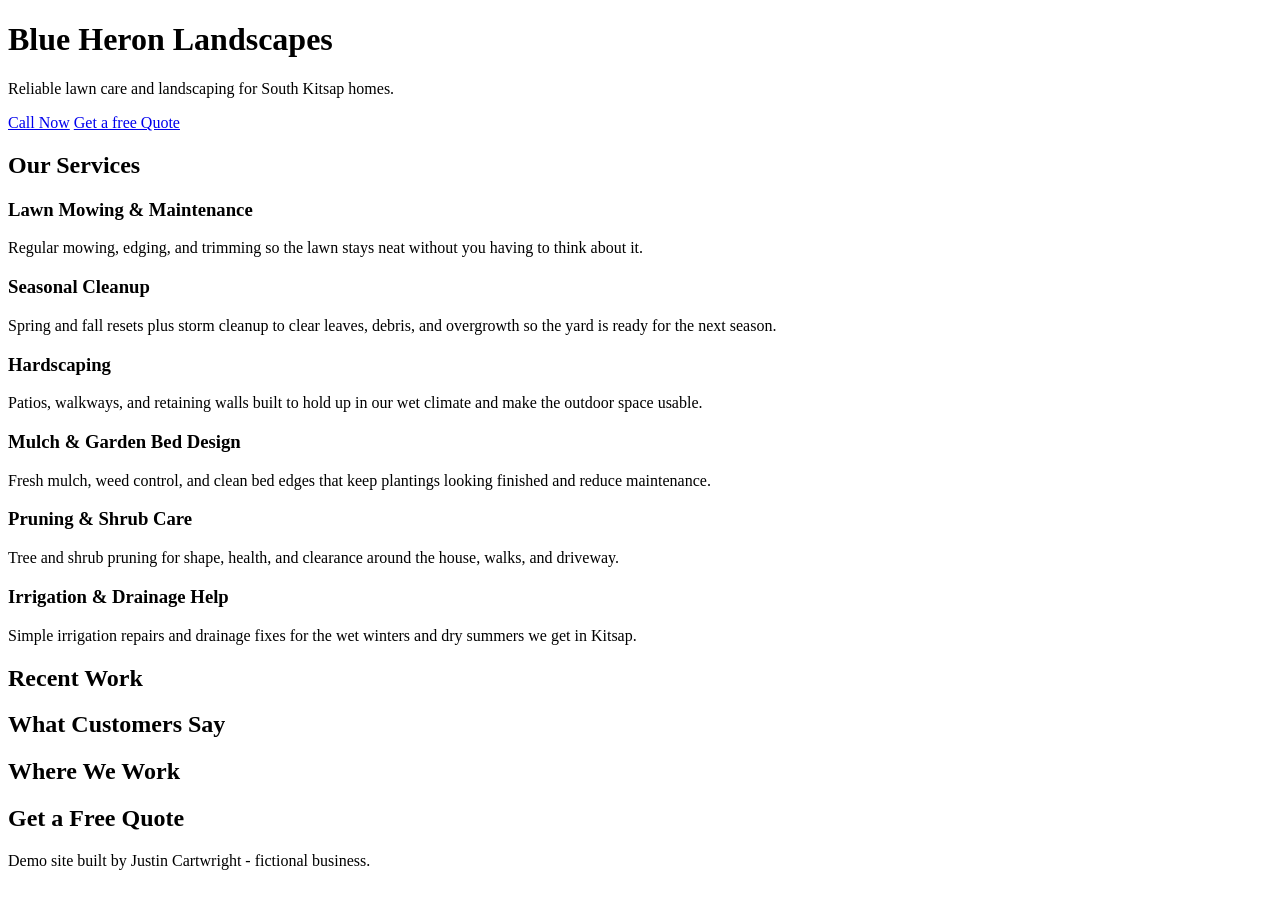
==== blue-heron/index.html @ 48705c32 "Polish services text and formatting" ====
<!DOCTYPE html>
<html lang="en">
<head>
    <meta charset="UTF-8">
    <meta name="viewport" content="width=device-width, initial-scale=1.0">
    <meta name="description" content="Residential landscaping & outdoor maintenance in South Kitsap.">
    <title>Blue Heron Landscapes | Port Orchard Landscaping (Demo)</title>
</head>
<body>
    <header>
        <h1>Blue Heron Landscapes</h1>
        <p>Reliable lawn care and landscaping for South Kitsap homes.</p>
        <a href="tel:+15555550123">Call Now</a>
        <a href="#quote">Get a free Quote</a>
    </header>
        <!-- SERVICES -->
        <section id="services">
            <h2>Our Services</h2>
            <article>
                <h3>Lawn Mowing & Maintenance</h3>
                <p>Regular mowing, edging, and trimming so the lawn stays neat without you having to think about it.</p>
            </article>
            <article>
                <h3>Seasonal Cleanup</h3>
                <p>Spring and fall resets plus storm cleanup to clear leaves, debris, and overgrowth so the yard is ready for the next season.</p>
            </article>
            <article>
                <h3>Hardscaping</h3>
                <p>Patios, walkways, and retaining walls built to hold up in our wet climate and make the outdoor space usable.</p>
            </article>
            <article>
                <h3>Mulch & Garden Bed Design</h3>
                <p>Fresh mulch, weed control, and clean bed edges that keep plantings looking finished and reduce maintenance.</p>
            </article>
            <article>
                <h3>Pruning & Shrub Care</h3>
                <p>Tree and shrub pruning for shape, health, and clearance around the house, walks, and driveway.</p>
            </article>
            <article>
                <h3>Irrigation & Drainage Help</h3>
                <p>Simple irrigation repairs and drainage fixes for the wet winters and dry summers we get in Kitsap.</p>
            </article>
        </section>
        <!-- GALLERY -->
        <section id="gallery">
            <h2>Recent Work</h2>
        </section>
        <!-- REVIEWS -->
        <section id="reviews">
            <h2>What Customers Say</h2>
        </section>
        <!-- SERVICE AREA -->
        <section id="area">
            <h2>Where We Work</h2>
        </section>
        <!-- QUOTE FORM -->
        <section id="quote">
            <h2>Get a Free Quote</h2>
        </section>
        <!-- FOOTER -->
        <footer>Demo site built by Justin Cartwright - fictional business.</footer>
</body>
</html>
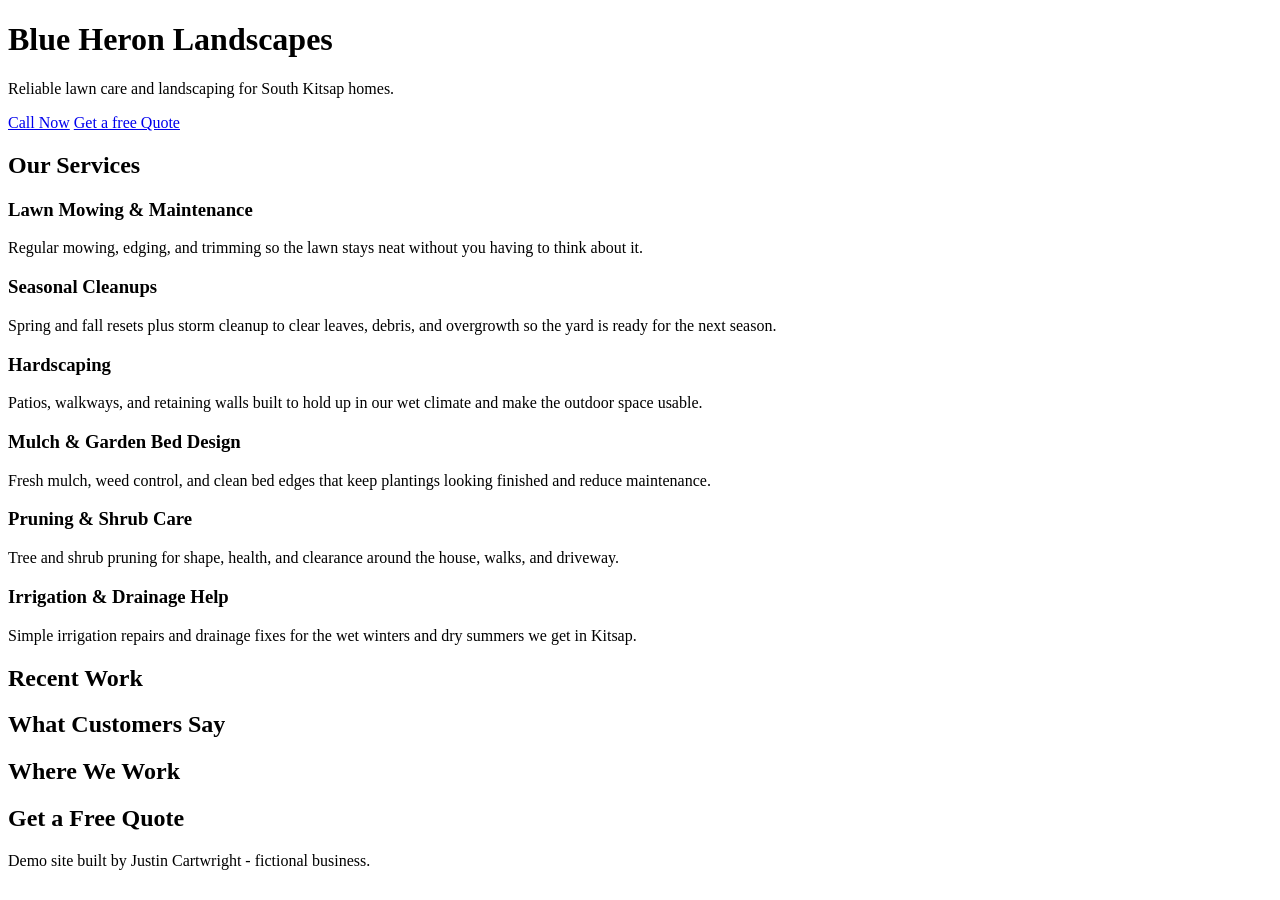
==== commit 341d4417: "Polish services text and formatting" ====
--- a/blue-heron/index.html
+++ b/blue-heron/index.html
@@ -13,51 +13,51 @@
         <a href="tel:+15555550123">Call Now</a>
         <a href="#quote">Get a free Quote</a>
     </header>
-        <!-- SERVICES -->
-        <section id="services">
-            <h2>Our Services</h2>
-            <article>
-                <h3>Lawn Mowing & Maintenance</h3>
-                <p>Regular mowing, edging, and trimming so the lawn stays neat without you having to think about it.</p>
-            </article>
-            <article>
-                <h3>Seasonal Cleanup</h3>
-                <p>Spring and fall resets plus storm cleanup to clear leaves, debris, and overgrowth so the yard is ready for the next season.</p>
-            </article>
-            <article>
-                <h3>Hardscaping</h3>
-                <p>Patios, walkways, and retaining walls built to hold up in our wet climate and make the outdoor space usable.</p>
-            </article>
-            <article>
-                <h3>Mulch & Garden Bed Design</h3>
-                <p>Fresh mulch, weed control, and clean bed edges that keep plantings looking finished and reduce maintenance.</p>
-            </article>
-            <article>
-                <h3>Pruning & Shrub Care</h3>
-                <p>Tree and shrub pruning for shape, health, and clearance around the house, walks, and driveway.</p>
-            </article>
-            <article>
-                <h3>Irrigation & Drainage Help</h3>
-                <p>Simple irrigation repairs and drainage fixes for the wet winters and dry summers we get in Kitsap.</p>
-            </article>
-        </section>
-        <!-- GALLERY -->
-        <section id="gallery">
-            <h2>Recent Work</h2>
-        </section>
-        <!-- REVIEWS -->
-        <section id="reviews">
-            <h2>What Customers Say</h2>
-        </section>
-        <!-- SERVICE AREA -->
-        <section id="area">
-            <h2>Where We Work</h2>
-        </section>
-        <!-- QUOTE FORM -->
-        <section id="quote">
-            <h2>Get a Free Quote</h2>
-        </section>
-        <!-- FOOTER -->
-        <footer>Demo site built by Justin Cartwright - fictional business.</footer>
+    <!-- SERVICES -->
+    <section id="services">
+        <h2>Our Services</h2>
+        <article>
+            <h3>Lawn Mowing & Maintenance</h3>
+            <p>Regular mowing, edging, and trimming so the lawn stays neat without you having to think about it.</p>
+        </article>
+        <article>
+            <h3>Seasonal Cleanups</h3>
+            <p>Spring and fall resets plus storm cleanup to clear leaves, debris, and overgrowth so the yard is ready for the next season.</p>
+        </article>
+        <article>
+            <h3>Hardscaping</h3>
+            <p>Patios, walkways, and retaining walls built to hold up in our wet climate and make the outdoor space usable.</p>
+        </article>
+        <article>
+            <h3>Mulch & Garden Bed Design</h3>
+            <p>Fresh mulch, weed control, and clean bed edges that keep plantings looking finished and reduce maintenance.</p>
+        </article>
+        <article>
+            <h3>Pruning & Shrub Care</h3>
+            <p>Tree and shrub pruning for shape, health, and clearance around the house, walks, and driveway.</p>
+        </article>
+        <article>
+            <h3>Irrigation & Drainage Help</h3>
+            <p>Simple irrigation repairs and drainage fixes for the wet winters and dry summers we get in Kitsap.</p>
+        </article>
+    </section>
+    <!-- GALLERY -->
+    <section id="gallery">
+        <h2>Recent Work</h2>
+    </section>
+    <!-- REVIEWS -->
+    <section id="reviews">
+        <h2>What Customers Say</h2>
+    </section>
+    <!-- SERVICE AREA -->
+    <section id="area">
+        <h2>Where We Work</h2>
+    </section>
+    <!-- QUOTE FORM -->
+    <section id="quote">
+        <h2>Get a Free Quote</h2>
+    </section>
+    <!-- FOOTER -->
+    <footer>Demo site built by Justin Cartwright - fictional business.</footer>
 </body>
 </html>
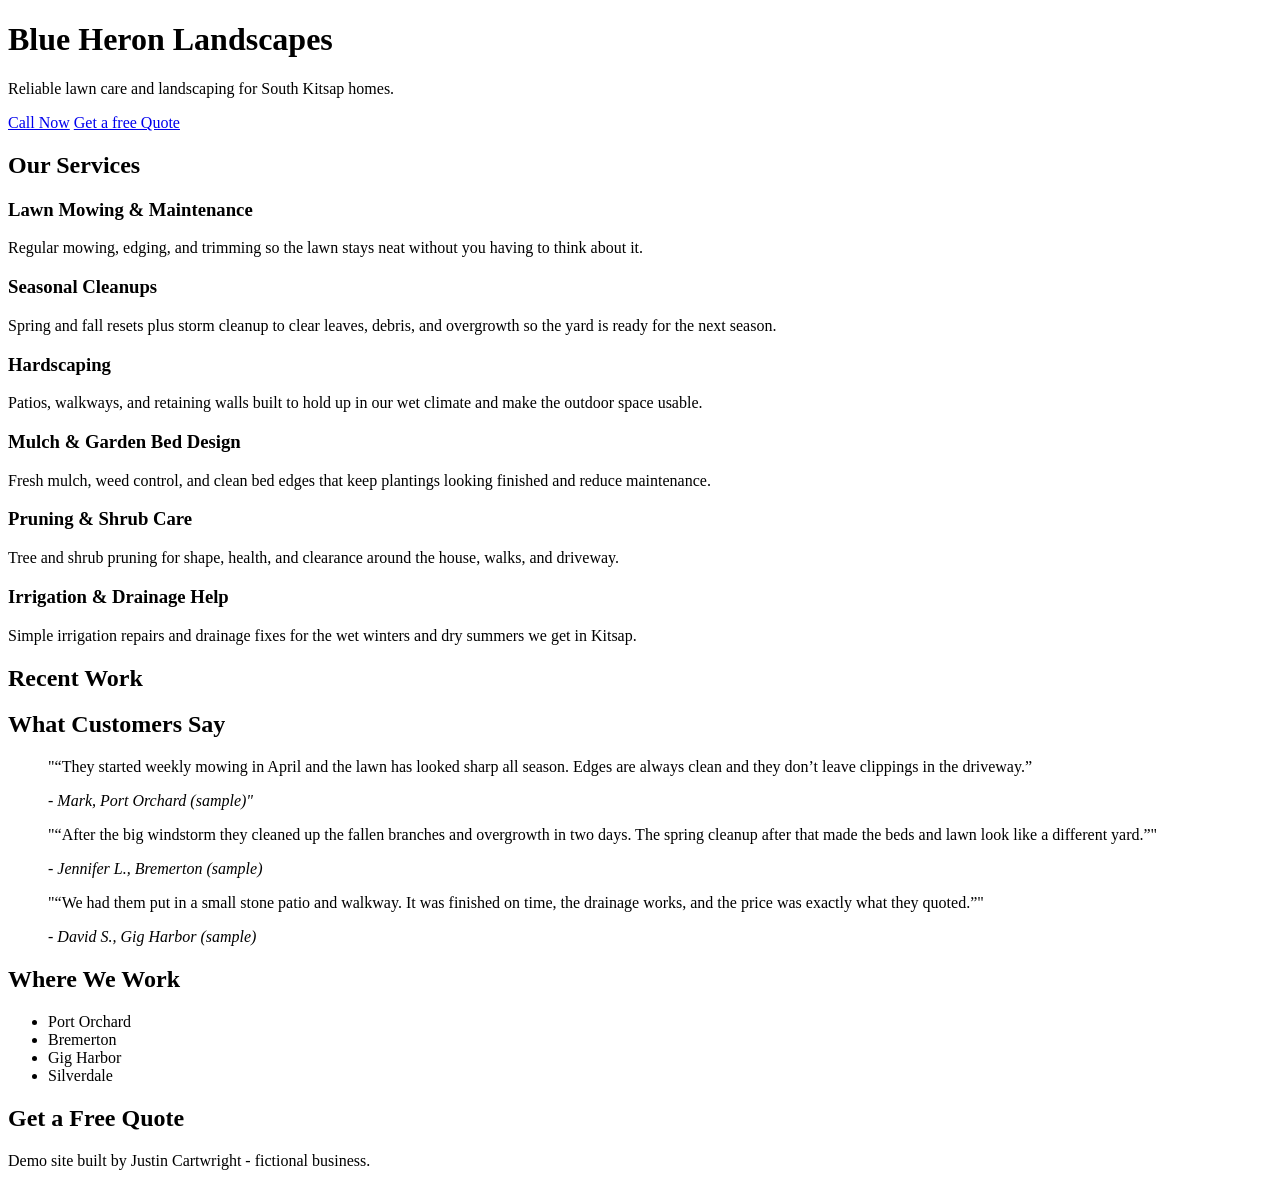
==== commit a6975704: "expanded quotes and work locations sections" ====
--- a/blue-heron/index.html
+++ b/blue-heron/index.html
@@ -48,10 +48,28 @@
     <!-- REVIEWS -->
     <section id="reviews">
         <h2>What Customers Say</h2>
+        <blockquote>
+            <p>"“They started weekly mowing in April and the lawn has looked sharp all season. Edges are always clean and they don’t leave clippings in the driveway.”</p>
+            <cite>- Mark, Port Orchard (sample)"</cite>
+        </blockquote>
+        <blockquote>
+            <p>"“After the big windstorm they cleaned up the fallen branches and overgrowth in two days. The spring cleanup after that made the beds and lawn look like a different yard.”"</p>
+            <cite>- Jennifer L., Bremerton (sample)</cite>
+        </blockquote>
+        <blockquote>
+            <p>"“We had them put in a small stone patio and walkway. It was finished on time, the drainage works, and the price was exactly what they quoted.”"</p>
+            <cite>- David S., Gig Harbor (sample)</cite>
+        </blockquote>
     </section>
     <!-- SERVICE AREA -->
     <section id="area">
         <h2>Where We Work</h2>
+        <ul>
+            <li>Port Orchard</li>
+            <li>Bremerton</li>
+            <li>Gig Harbor</li>
+            <li>Silverdale</li>
+        </ul>
     </section>
     <!-- QUOTE FORM -->
     <section id="quote">
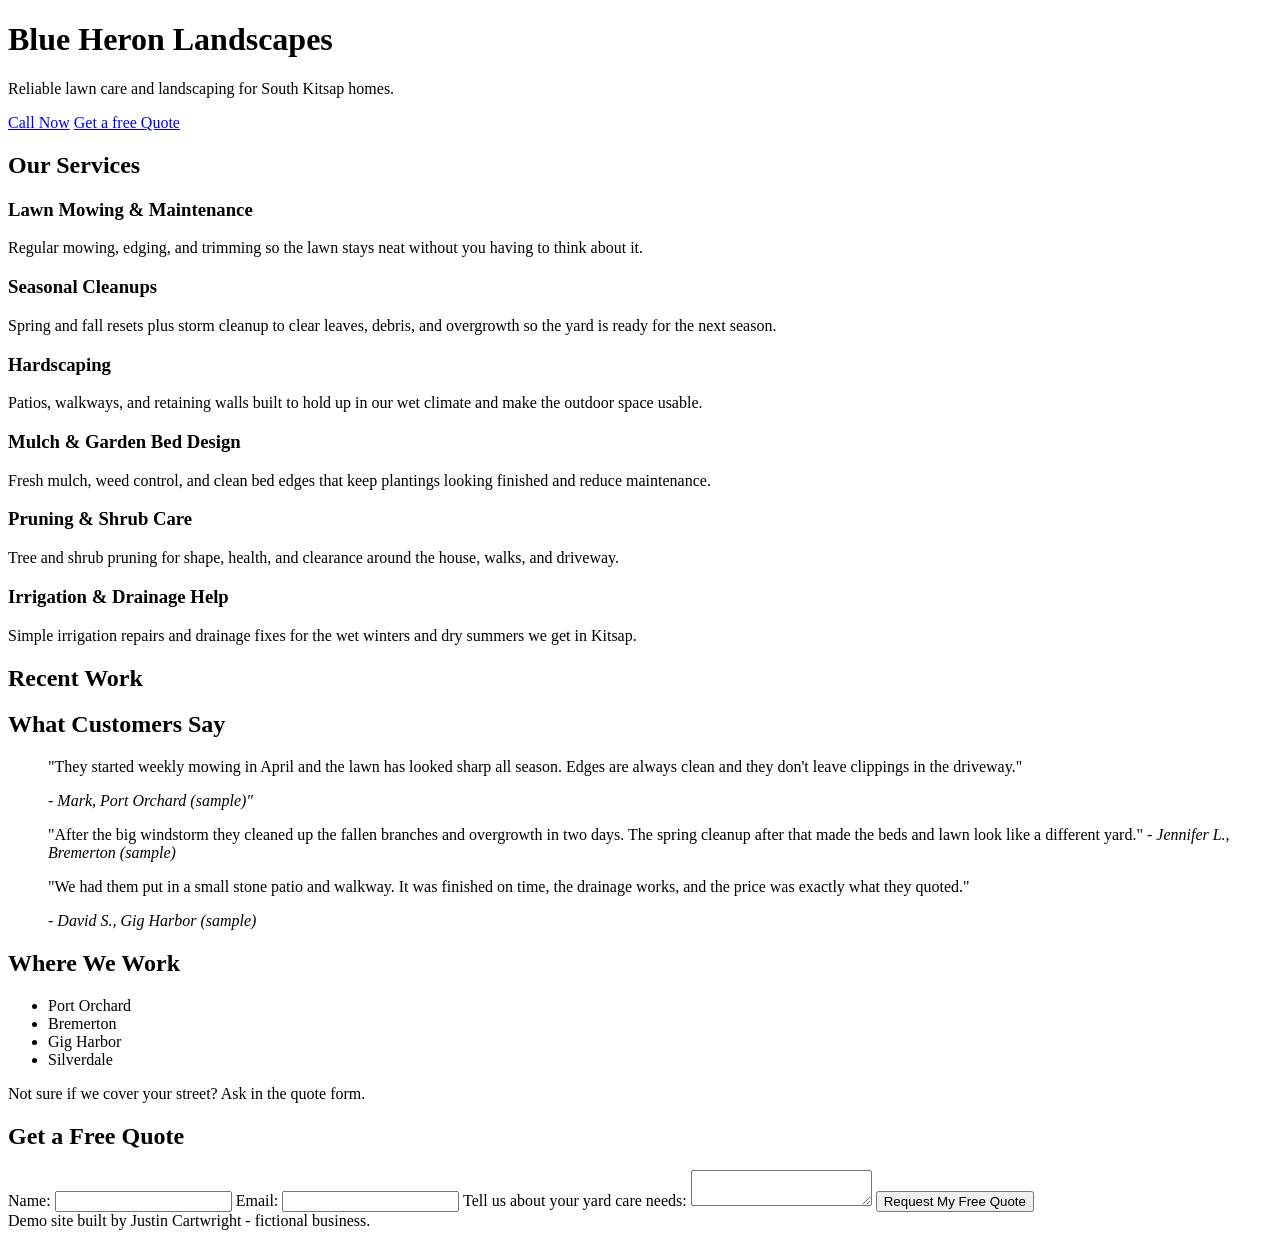
==== commit d0813f0a: "Added quote area" ====
--- a/blue-heron/index.html
+++ b/blue-heron/index.html
@@ -49,15 +49,15 @@
     <section id="reviews">
         <h2>What Customers Say</h2>
         <blockquote>
-            <p>"“They started weekly mowing in April and the lawn has looked sharp all season. Edges are always clean and they don’t leave clippings in the driveway.”</p>
+            <p>"They started weekly mowing in April and the lawn has looked sharp all season. Edges are always clean and they don't leave clippings in the driveway."</p>
             <cite>- Mark, Port Orchard (sample)"</cite>
         </blockquote>
         <blockquote>
-            <p>"“After the big windstorm they cleaned up the fallen branches and overgrowth in two days. The spring cleanup after that made the beds and lawn look like a different yard.”"</p>
+            <p>"After the big windstorm they cleaned up the fallen branches and overgrowth in two days. The spring cleanup after that made the beds and lawn look like a different yard."
             <cite>- Jennifer L., Bremerton (sample)</cite>
         </blockquote>
         <blockquote>
-            <p>"“We had them put in a small stone patio and walkway. It was finished on time, the drainage works, and the price was exactly what they quoted.”"</p>
+            <p>"We had them put in a small stone patio and walkway. It was finished on time, the drainage works, and the price was exactly what they quoted."</p>
             <cite>- David S., Gig Harbor (sample)</cite>
         </blockquote>
     </section>
@@ -70,10 +70,20 @@
             <li>Gig Harbor</li>
             <li>Silverdale</li>
         </ul>
+        <p>Not sure if we cover your street? Ask in the quote form.</p>
     </section>
     <!-- QUOTE FORM -->
     <section id="quote">
         <h2>Get a Free Quote</h2>
+        <form action=""YOUR-ENDPOINT" method=""POST">
+            <label for="name">Name:</label>
+            <input type=""text" id=""name" name=""name" required>
+            <label for="email">Email:</label>
+            <input type=""email" id=""email" name=""email" required>
+            <label for="message">Tell us about your yard care needs:</label>
+            <textarea id=""message" name=""message" rows=""4" required></textarea>
+            <button type=""submit">Request My Free Quote</button>
+        </form>
     </section>
     <!-- FOOTER -->
     <footer>Demo site built by Justin Cartwright - fictional business.</footer>
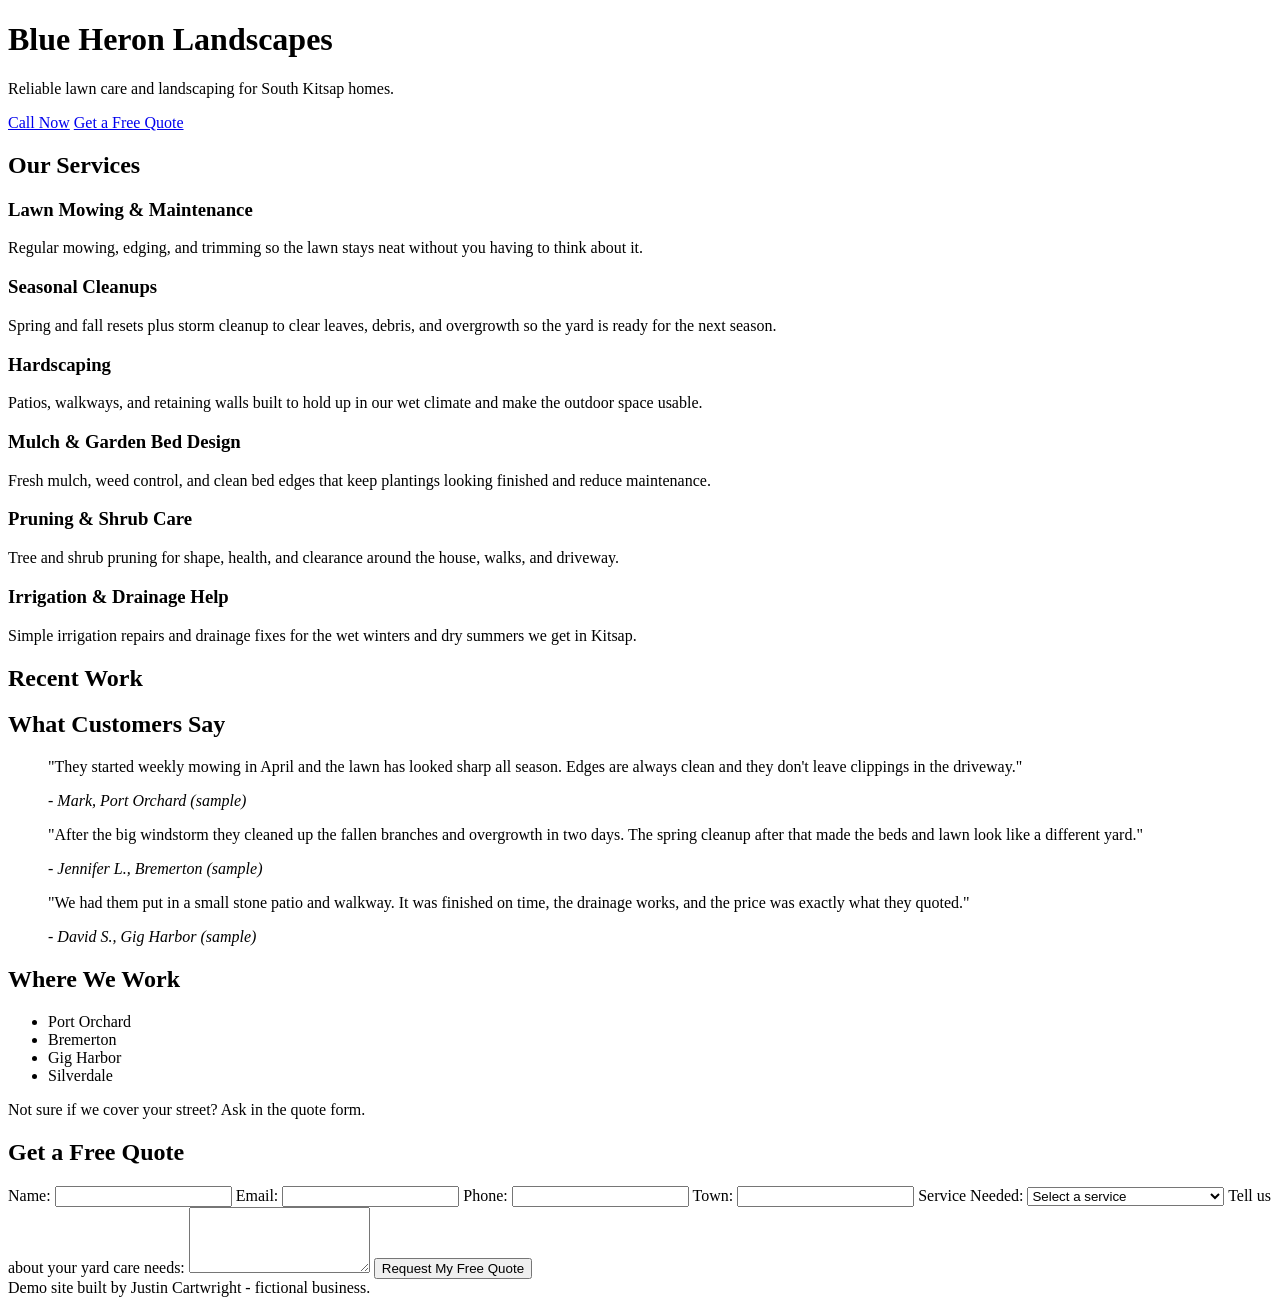
==== commit 3b257e99: "Add quote form" ====
--- a/blue-heron/index.html
+++ b/blue-heron/index.html
@@ -11,7 +11,7 @@
         <h1>Blue Heron Landscapes</h1>
         <p>Reliable lawn care and landscaping for South Kitsap homes.</p>
         <a href="tel:+15555550123">Call Now</a>
-        <a href="#quote">Get a free Quote</a>
+        <a href="#quote">Get a Free Quote</a>
     </header>
     <!-- SERVICES -->
     <section id="services">
@@ -50,10 +50,10 @@
         <h2>What Customers Say</h2>
         <blockquote>
             <p>"They started weekly mowing in April and the lawn has looked sharp all season. Edges are always clean and they don't leave clippings in the driveway."</p>
-            <cite>- Mark, Port Orchard (sample)"</cite>
+            <cite>- Mark, Port Orchard (sample)</cite>
         </blockquote>
         <blockquote>
-            <p>"After the big windstorm they cleaned up the fallen branches and overgrowth in two days. The spring cleanup after that made the beds and lawn look like a different yard."
+            <p>"After the big windstorm they cleaned up the fallen branches and overgrowth in two days. The spring cleanup after that made the beds and lawn look like a different yard."</p>
             <cite>- Jennifer L., Bremerton (sample)</cite>
         </blockquote>
         <blockquote>
@@ -75,14 +75,33 @@
     <!-- QUOTE FORM -->
     <section id="quote">
         <h2>Get a Free Quote</h2>
-        <form action=""YOUR-ENDPOINT" method=""POST">
+        <form action="https://formspree.io/f/mkjrykra" method="POST">
             <label for="name">Name:</label>
-            <input type=""text" id=""name" name=""name" required>
+            <input type="text" id="name" name="name" required>
+
             <label for="email">Email:</label>
-            <input type=""email" id=""email" name=""email" required>
+            <input type="email" id="email" name="email" required>
+
+            <label for="phone">Phone:</label>
+            <input type="tel" id="phone" name="phone" required>
+
+            <label for="town">Town:</label>
+            <input type="text" id="town" name="town" required>
+
+            <label for="service">Service Needed:</label>
+            <select id="service" name="service" required>
+                <option value="">Select a service</option>
+                <option>Lawn Mowing & Maintenance</option>
+                <option>Seasonal Cleanups</option>
+                <option>Hardscaping</option>
+                <option>Mulch & Garden Bed Design</option>
+                <option>Pruning & Shrub Care</option>
+                <option>Irrigation & Drainage Help</option>
+            </select>
+
             <label for="message">Tell us about your yard care needs:</label>
-            <textarea id=""message" name=""message" rows=""4" required></textarea>
-            <button type=""submit">Request My Free Quote</button>
+            <textarea id="message" name="message" rows="4" required></textarea>
+            <button type="submit">Request My Free Quote</button>
         </form>
     </section>
     <!-- FOOTER -->
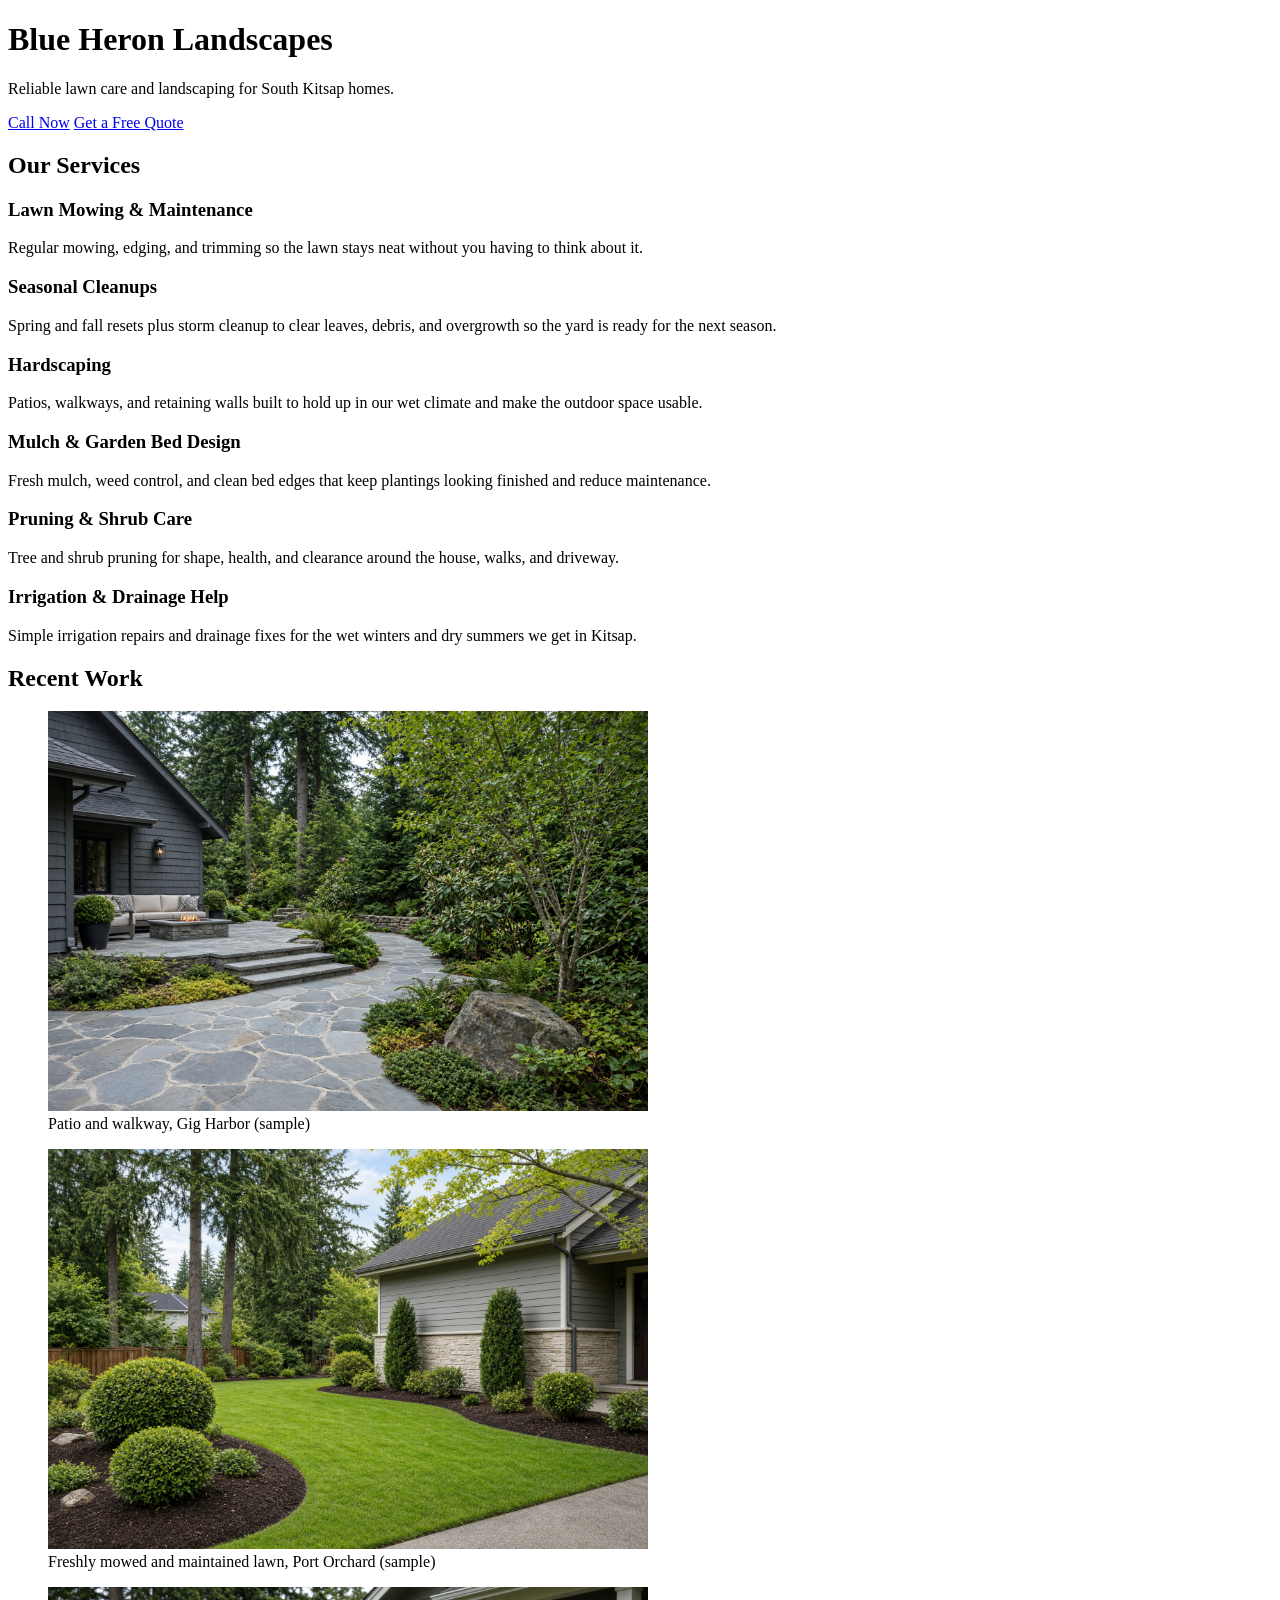
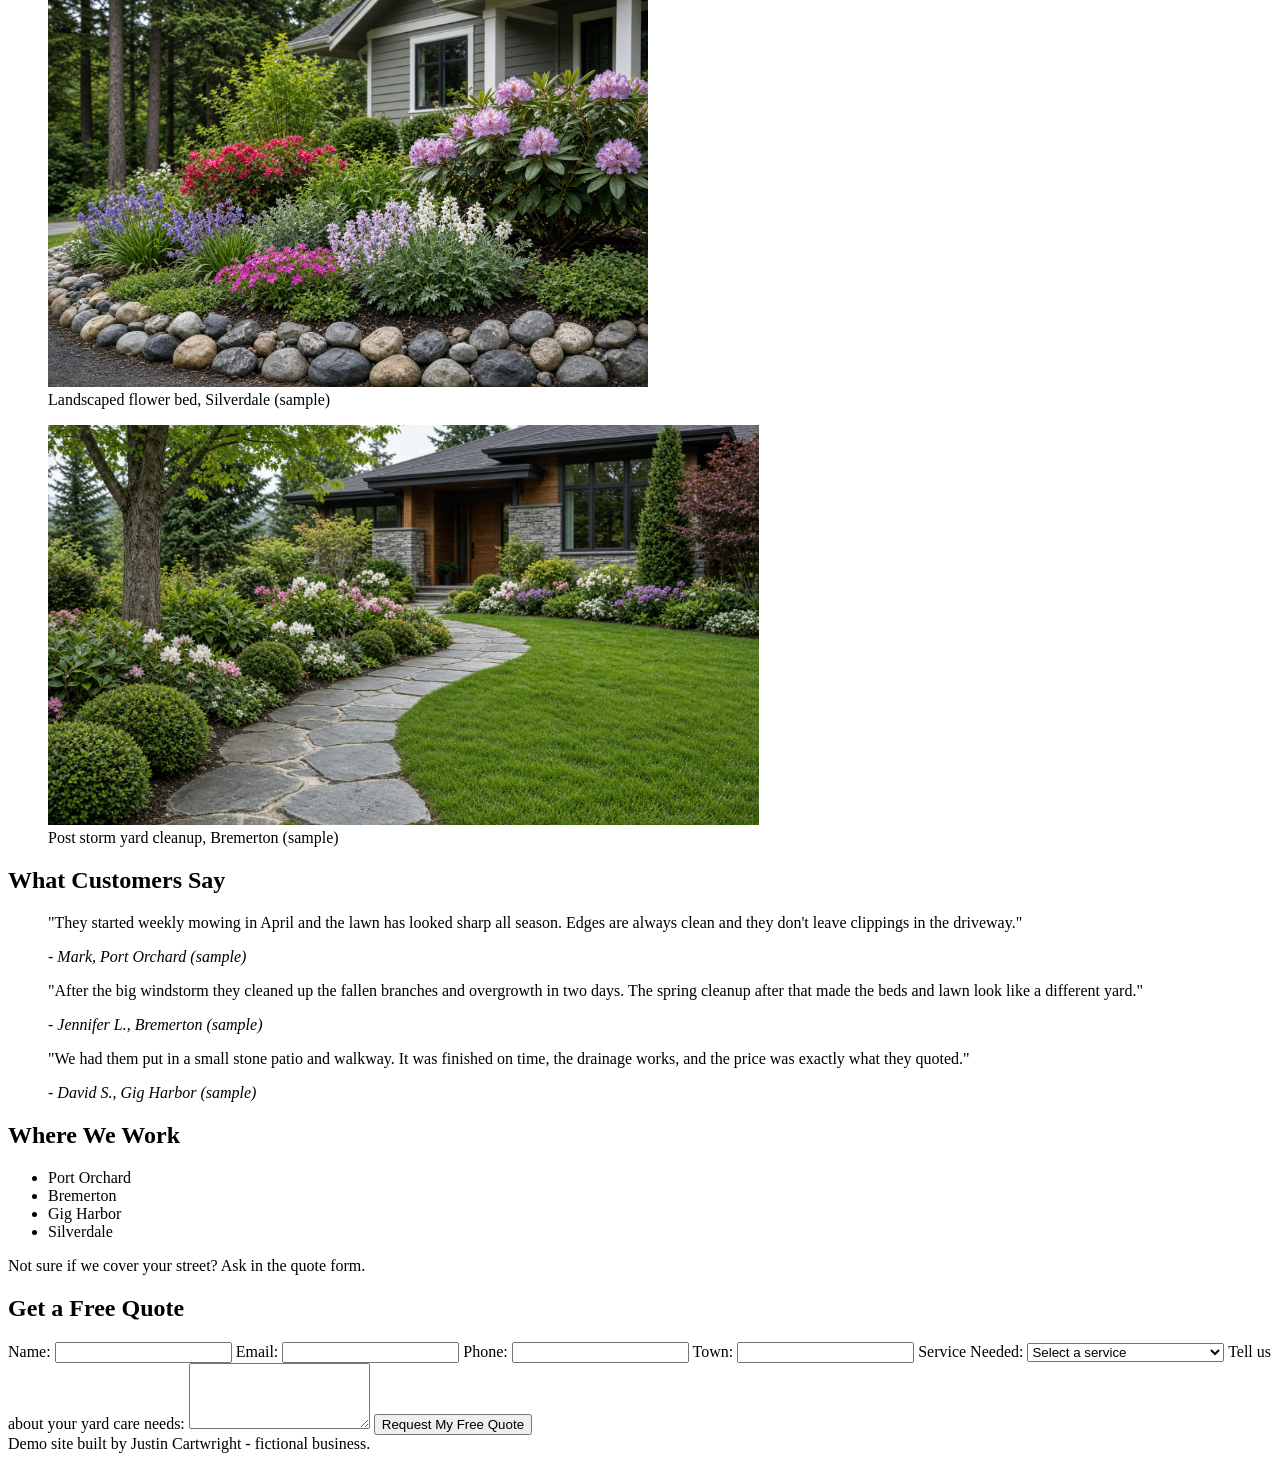
==== commit be282f12: "Add gallery photos" ====
--- a/blue-heron/index.html
+++ b/blue-heron/index.html
@@ -44,6 +44,18 @@
     <!-- GALLERY -->
     <section id="gallery">
         <h2>Recent Work</h2>
+        <figure>
+            <img src="images/patio.jpg" alt="Stone patio and walkway" width=""600" height="400" loading=""lazy"> <figcaption>Patio and walkway, Gig Harbor (sample)</figcaption>
+        </figure>
+        <figure>
+            <img src="images/lawn.jpg" alt="Freshly mowed front lawn" width=""600" height="400" loading=""lazy"> <figcaption>Freshly mowed and maintained lawn, Port Orchard (sample)</figcaption>
+        </figure>
+        <figure>
+            <img src="images/garden-bed.jpg" alt="Landscaped flower bed" width=""600" height="400" loading=""lazy"> <figcaption>Landscaped flower bed, Silverdale (sample)</figcaption>
+        </figure>
+        <figure>
+            <img src="images/cleanup.jpg" alt="Cleaned and swept yard" width=""600" height="400" loading=""lazy"> <figcaption>Post storm yard cleanup, Bremerton (sample)</figcaption>
+        </figure>
     </section>
     <!-- REVIEWS -->
     <section id="reviews">
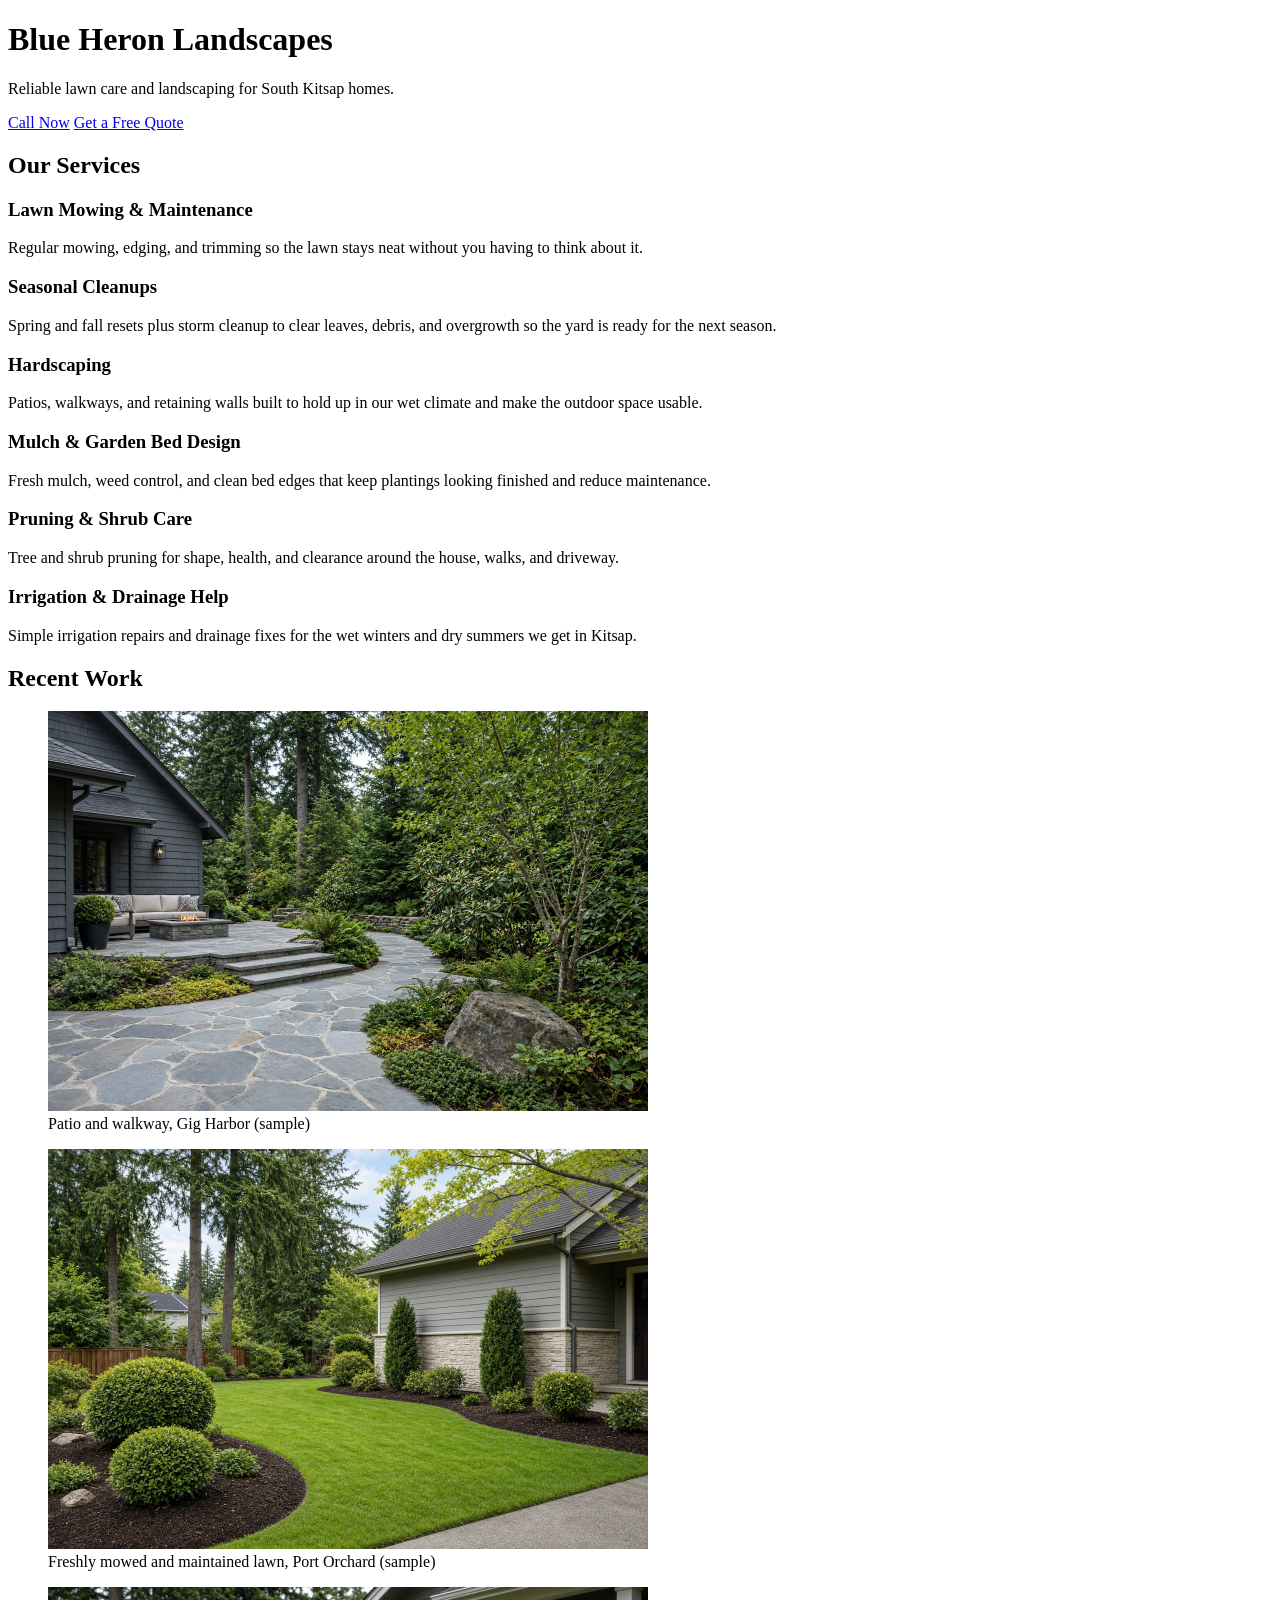
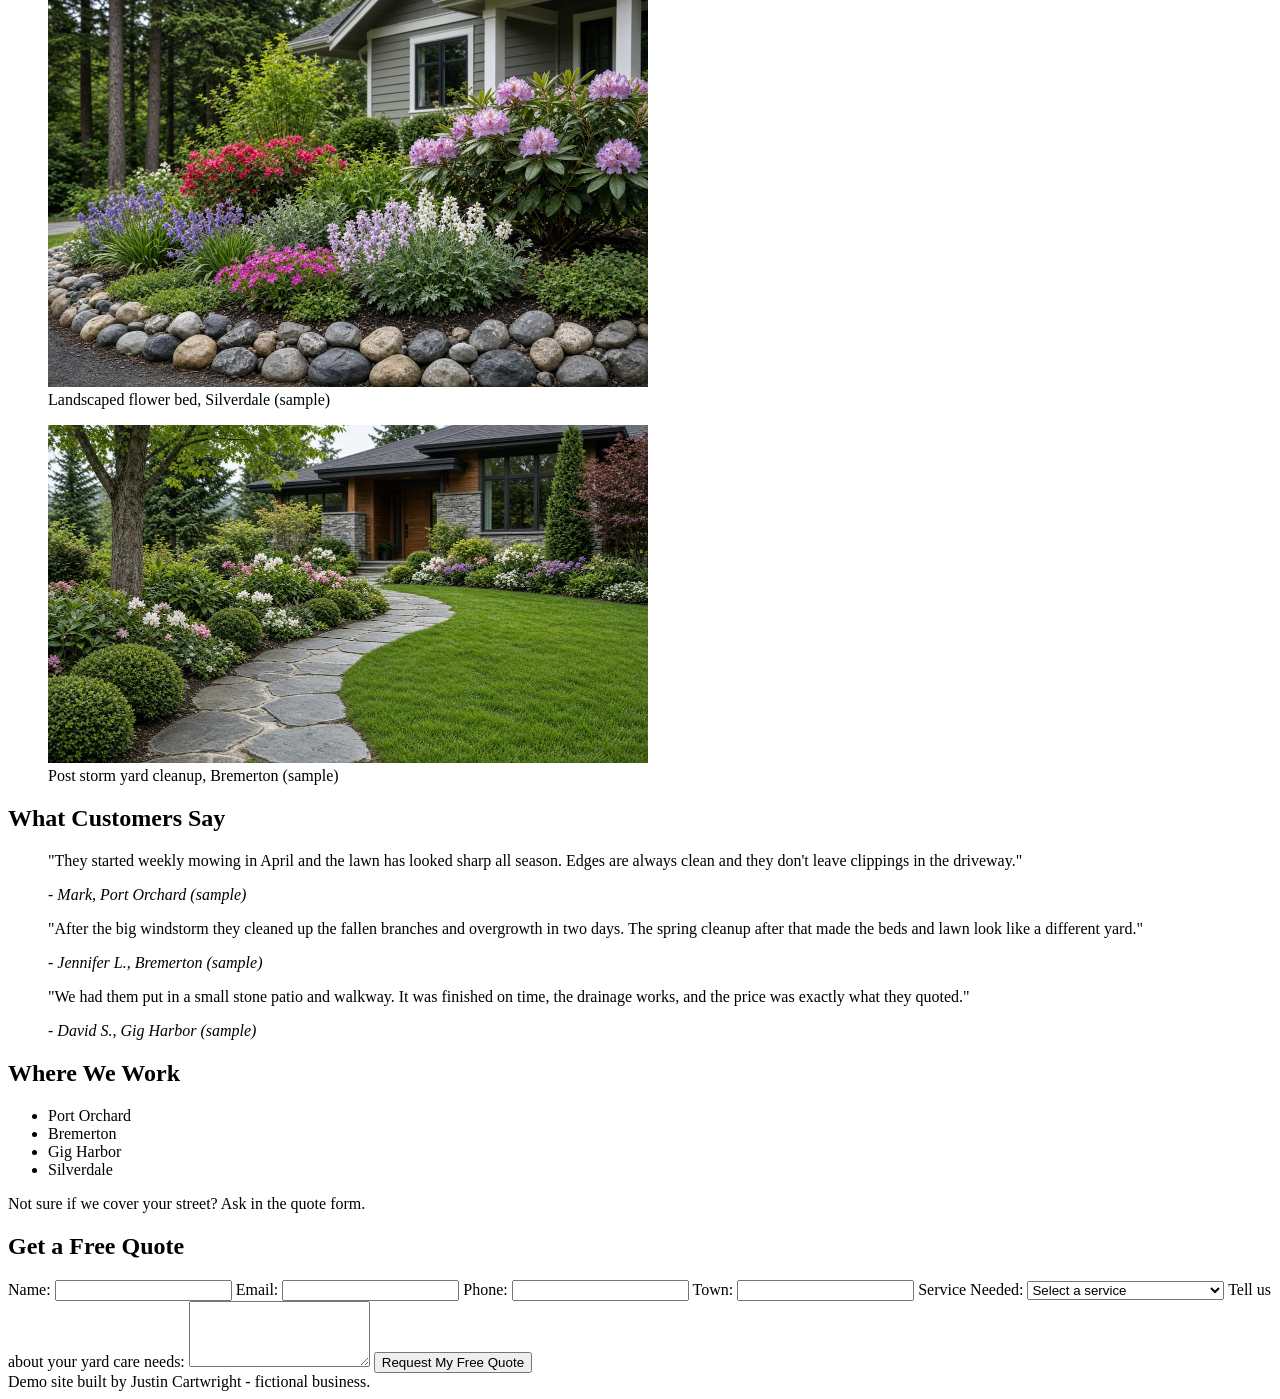
==== commit cf5089f9: "Fix gallery attributes and compress photos" ====
--- a/blue-heron/index.html
+++ b/blue-heron/index.html
@@ -45,16 +45,16 @@
     <section id="gallery">
         <h2>Recent Work</h2>
         <figure>
-            <img src="images/patio.jpg" alt="Stone patio and walkway" width=""600" height="400" loading=""lazy"> <figcaption>Patio and walkway, Gig Harbor (sample)</figcaption>
+            <img src="images/patio.jpg" alt="Stone patio and walkway" width="600" height="400" loading="lazy"> <figcaption>Patio and walkway, Gig Harbor (sample)</figcaption>
         </figure>
         <figure>
-            <img src="images/lawn.jpg" alt="Freshly mowed front lawn" width=""600" height="400" loading=""lazy"> <figcaption>Freshly mowed and maintained lawn, Port Orchard (sample)</figcaption>
+            <img src="images/lawn.jpg" alt="Freshly mowed front lawn" width="600" height="400" loading="lazy"> <figcaption>Freshly mowed and maintained lawn, Port Orchard (sample)</figcaption>
         </figure>
         <figure>
-            <img src="images/garden-bed.jpg" alt="Landscaped flower bed" width=""600" height="400" loading=""lazy"> <figcaption>Landscaped flower bed, Silverdale (sample)</figcaption>
+            <img src="images/garden-bed.jpg" alt="Landscaped flower bed" width="600" height="400" loading="lazy"> <figcaption>Landscaped flower bed, Silverdale (sample)</figcaption>
         </figure>
         <figure>
-            <img src="images/cleanup.jpg" alt="Cleaned and swept yard" width=""600" height="400" loading=""lazy"> <figcaption>Post storm yard cleanup, Bremerton (sample)</figcaption>
+            <img src="images/cleanup.jpg" alt="Cleaned and swept yard" width="600" height="338" loading="lazy"> <figcaption>Post storm yard cleanup, Bremerton (sample)</figcaption>
         </figure>
     </section>
     <!-- REVIEWS -->
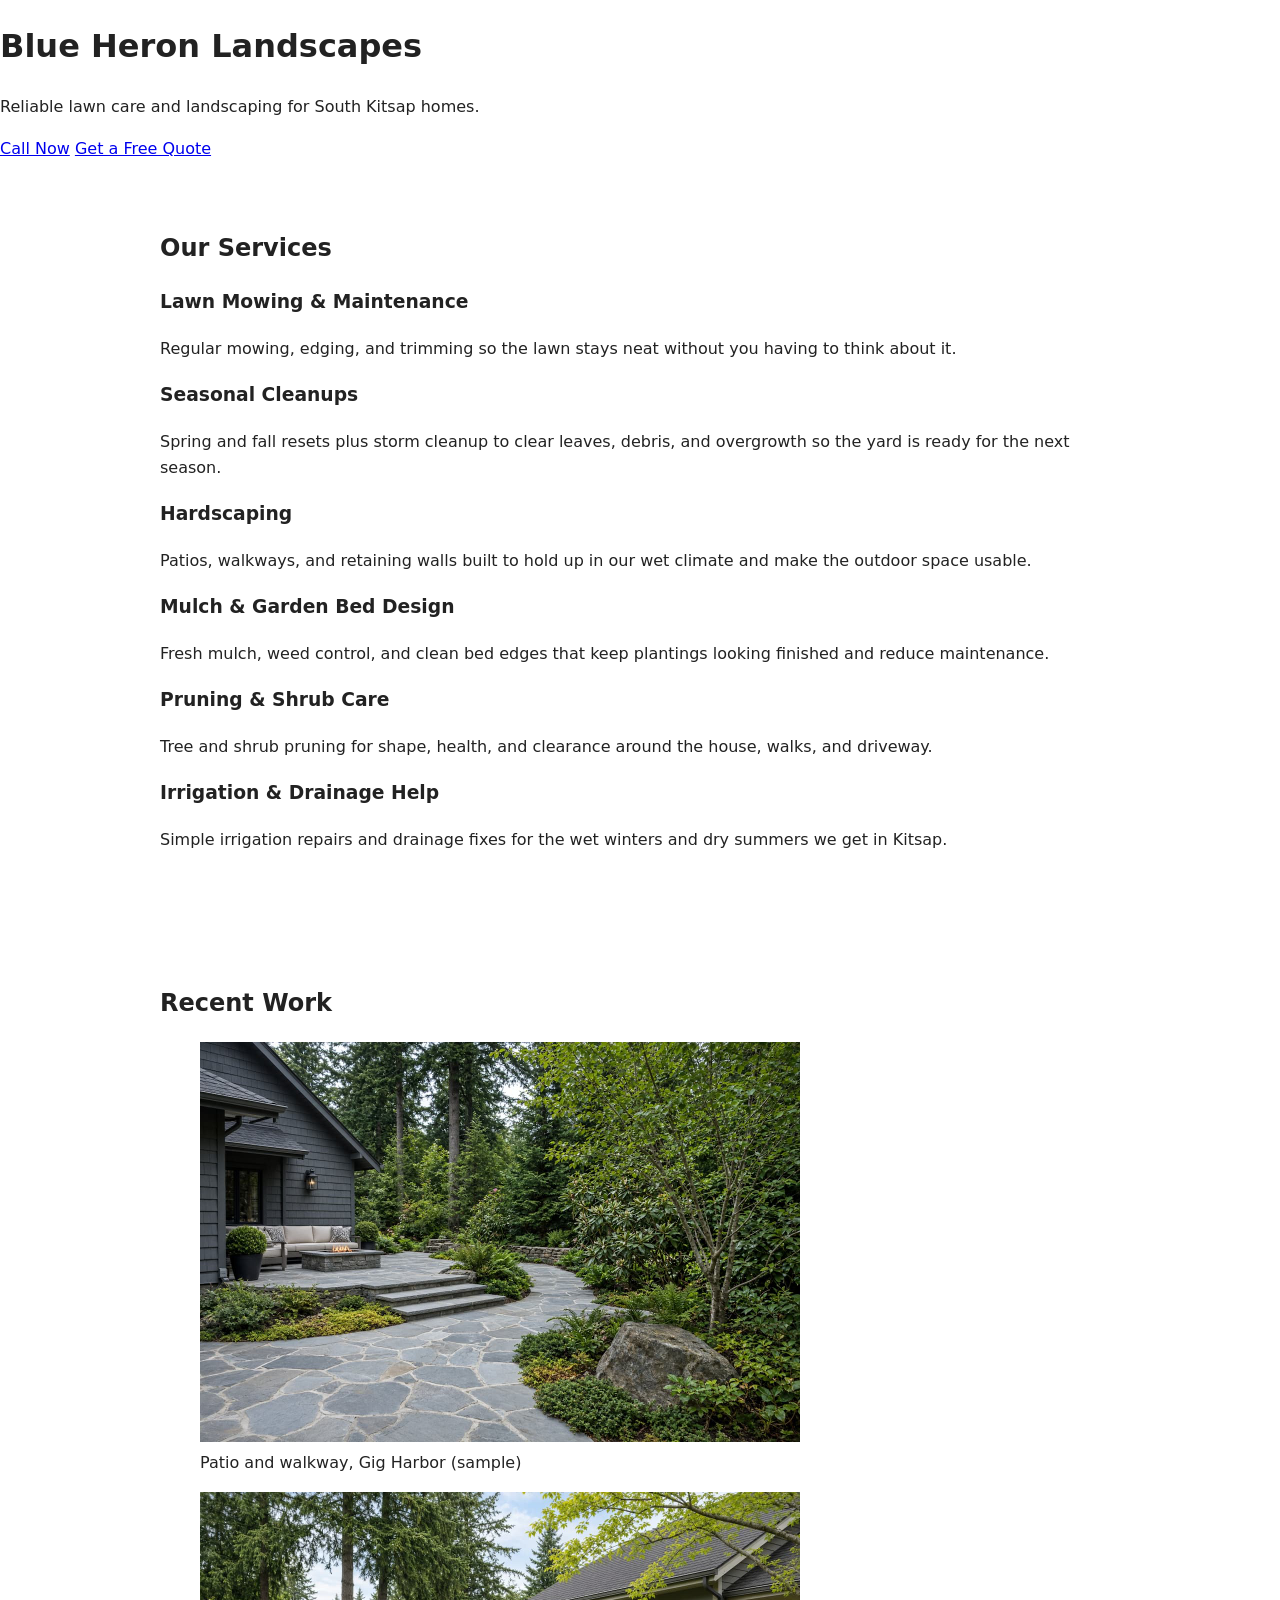
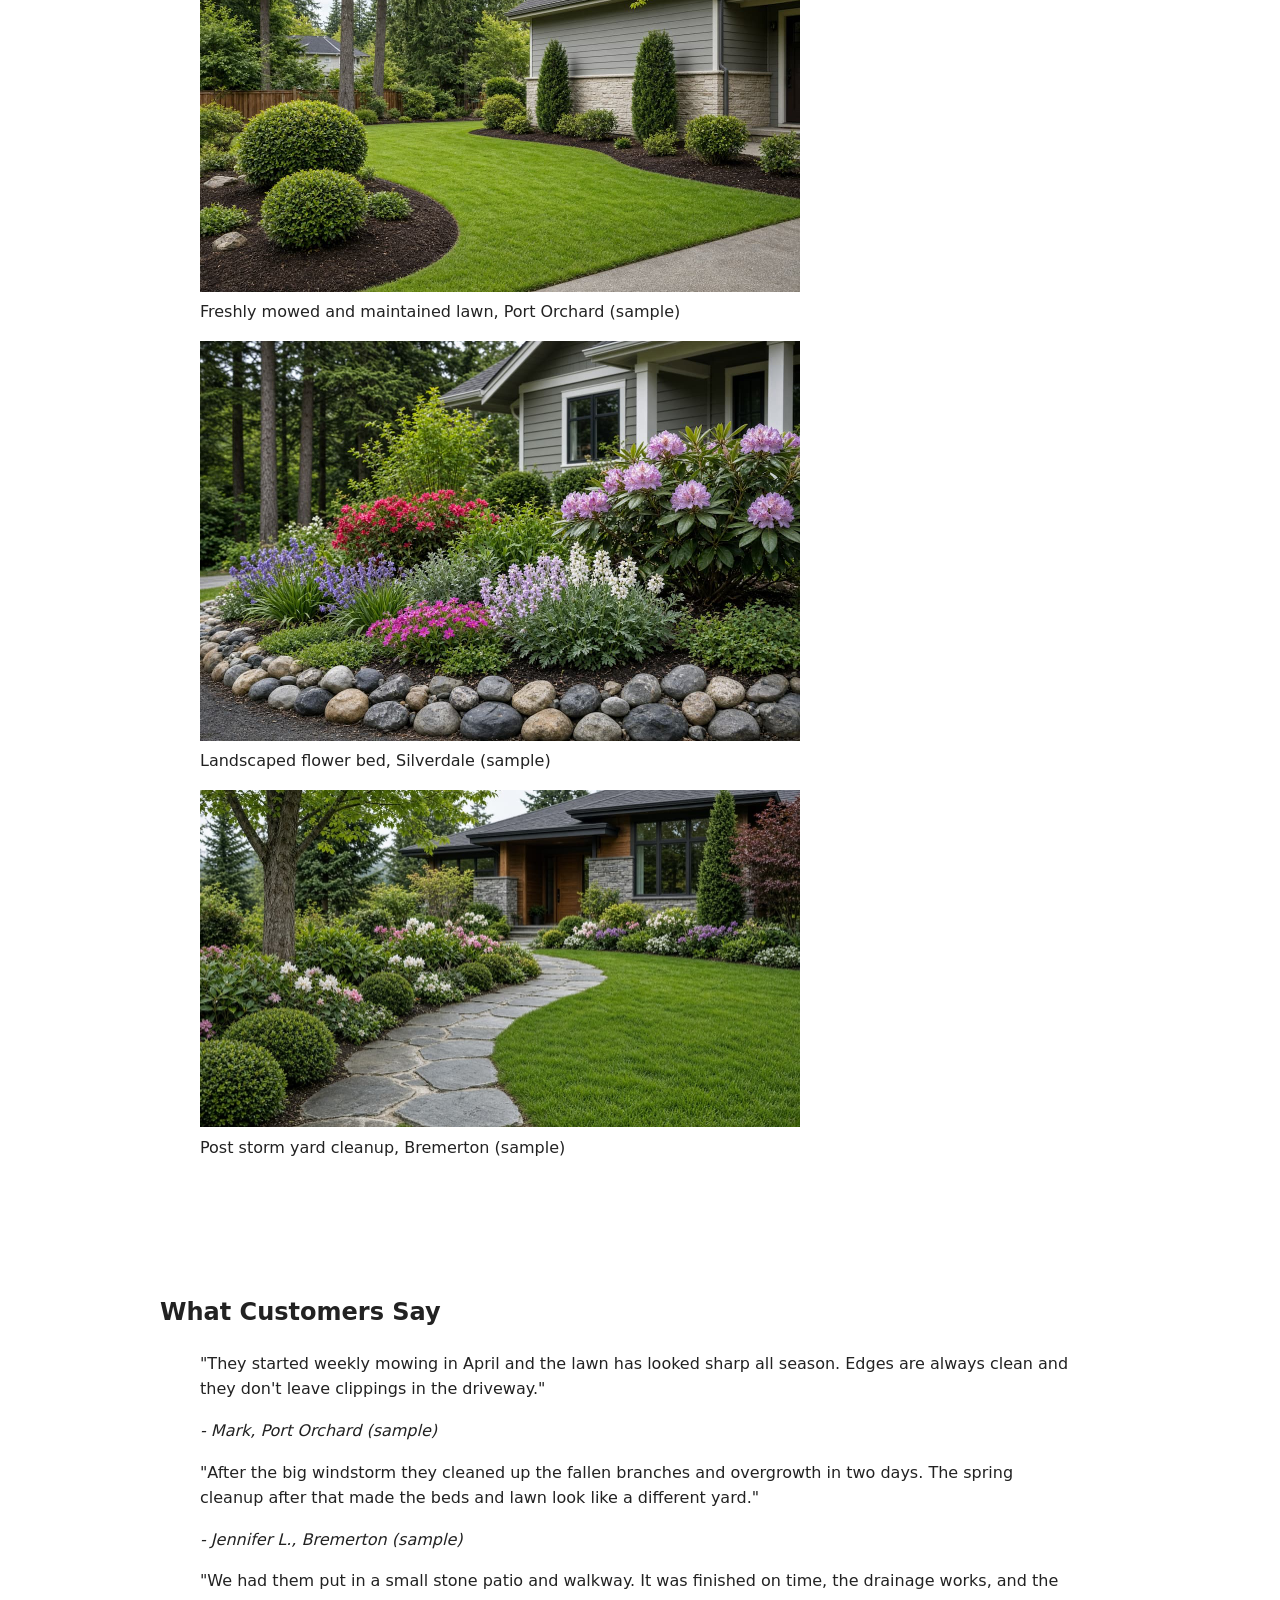
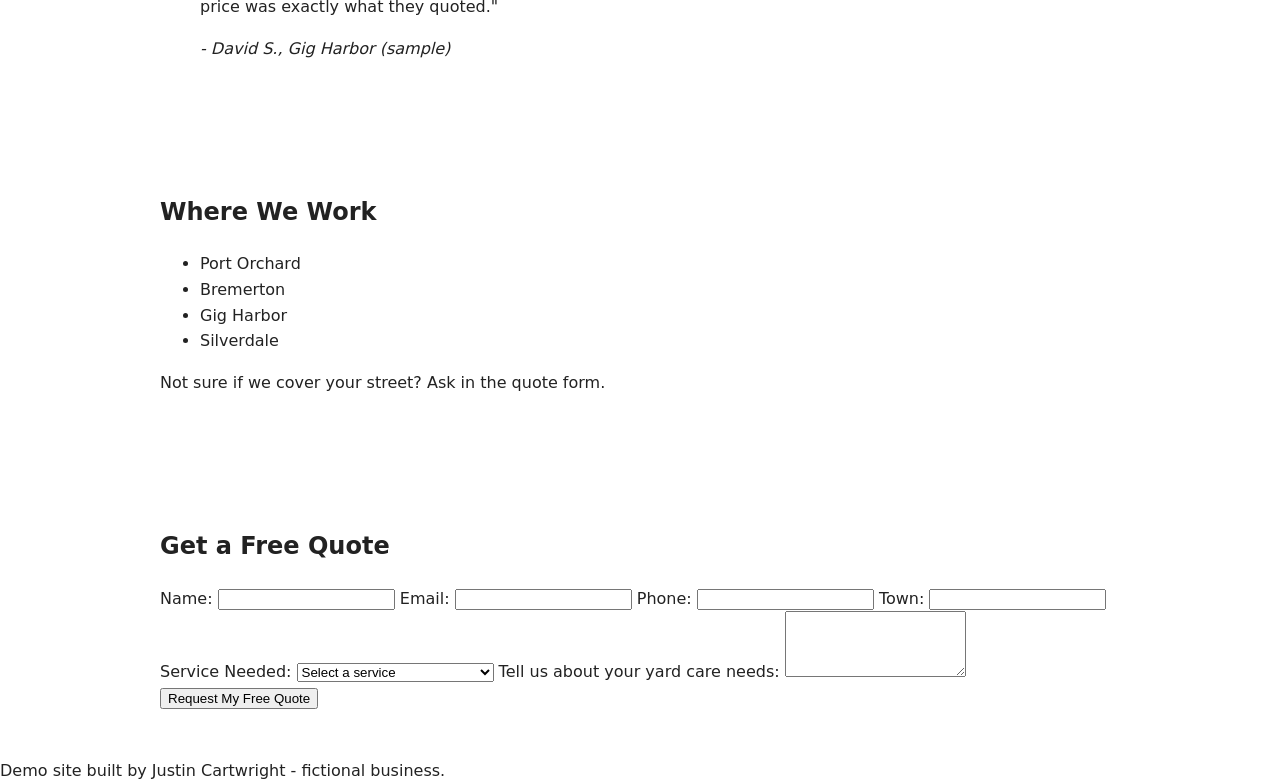
==== commit c8e48d4a: "Add base styles" ====
--- a/blue-heron/index.html
+++ b/blue-heron/index.html
@@ -5,6 +5,7 @@
     <meta name="viewport" content="width=device-width, initial-scale=1.0">
     <meta name="description" content="Residential landscaping & outdoor maintenance in South Kitsap.">
     <title>Blue Heron Landscapes | Port Orchard Landscaping (Demo)</title>
+    <link rel="stylesheet" href="styles.css">
 </head>
 <body>
     <header>
--- a/blue-heron/styles.css
+++ b/blue-heron/styles.css
@@ -0,0 +1,26 @@
+:root {
+    --green: #2f5d3a;
+    --green-light: #e8f0ea;
+    --text: #222;
+    --white: #fff;
+}
+
+* { box-sizing: border-box; }
+
+body {
+    margin: 0;
+    font-family: system-ui, sans-serif;
+    line-height: 1.6;
+    color: var(--text);
+}
+
+section {
+    max-width: 1000px;
+    margin: 0 auto;
+    padding: 3rem 1.25rem;
+}
+
+img {
+    max-width: 100%;
+    height: auto;
+}
